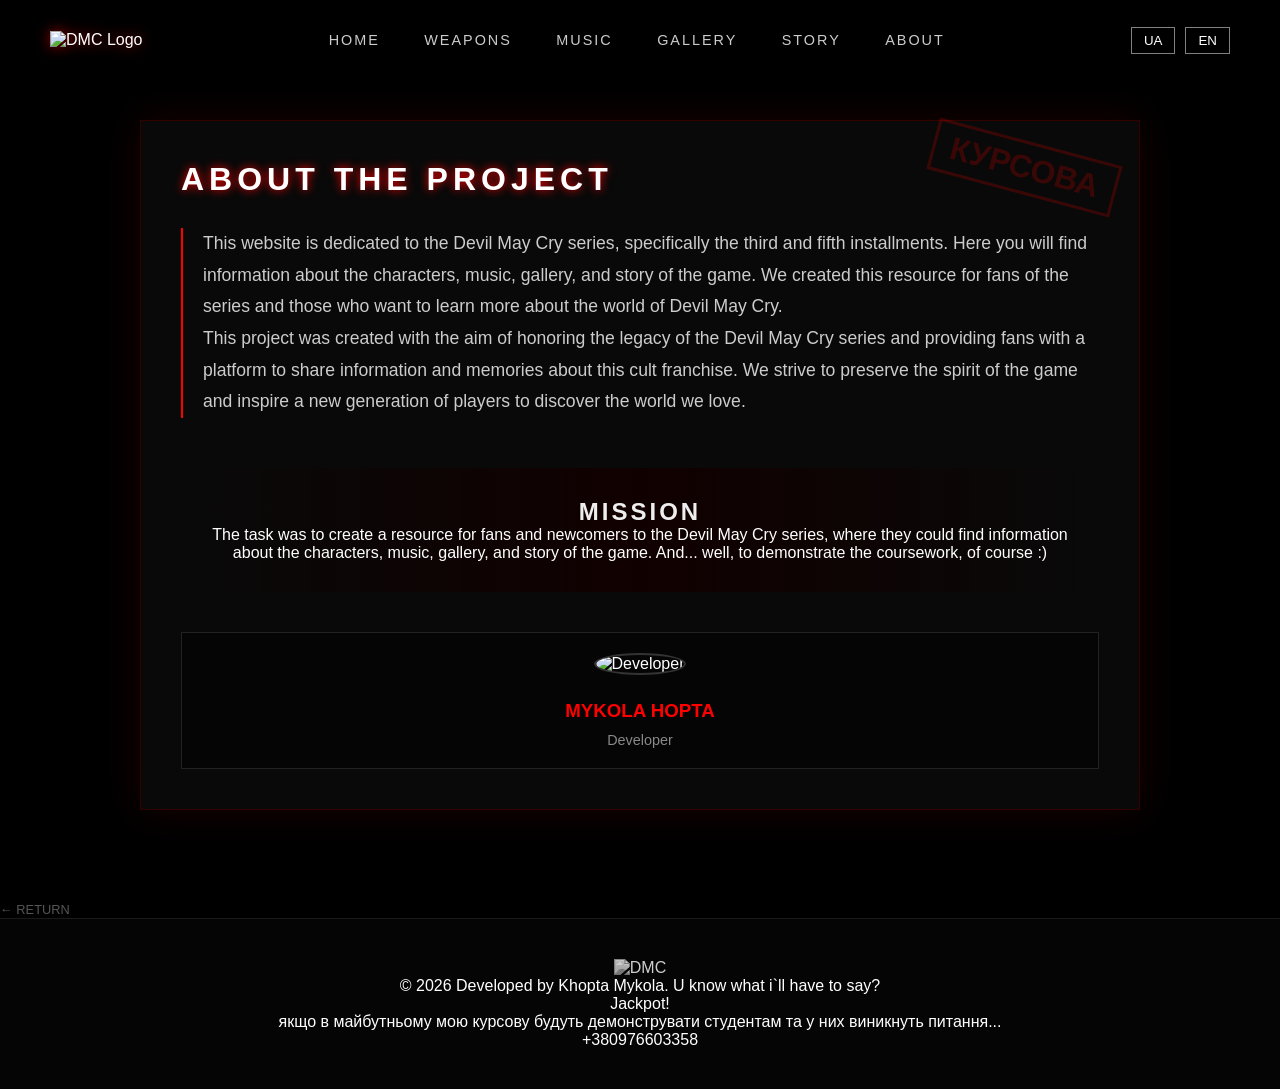
==== about.html @ 13f6e9c3 "Add files via upload" ====
<!DOCTYPE html>
<html lang="en">
<head>
    <meta charset="UTF-8">
     <meta name="viewport" content="width=device-width, initial-scale=1.0">
    <title>About</title>
    <link rel="stylesheet" href="css/main.css">
    <link rel="stylesheet" href="css/loader.css">
    <link rel="stylesheet" href="css/about.css">
</head>
<body>
<header class="main-header">
    <div class="logo-container">
        <img src="assets/image/dmc.png" alt="DMC Logo" class="nav-logo">
    </div>
    <nav class="nav-links">
        <a href="index.html" data-lang="nav_index"></a>
        <a href="weapons.html" data-lang="nav_chars"></a>
        <a href="music.html" data-lang="nav_music"></a>
        <a href="gallery.html" data-lang="nav_gallery"></a>
        <a href="story.html" data-lang="nav_story"></a>
         <a href="about.html" data-lang="nav_about"></a>
    </nav>
    <div class="lang-switcher">
        <button onclick="changeLang('ua')">UA</button>
        <button onclick="changeLang('en')">EN</button>
    </div>
</header>
    

    <div class="about-wrapper">
        
        <div class="about-container">
            <h1 data-lang="about_title"></h1>
            
            
            <div class="about-content">
                <p data-lang="about_content"></p>
                <p data-lang="about_content2"></p>
            </div>

            <div class="mission-section">
              <h2 data-lang="mission_title"></h2>
                <p data-lang="mission_content"></p>
            </div>

            <div class="team-grid">
                <div class="member-card">
                    <img src="assets/image/autor.jpg" alt="Developer">
                    <h3 data-lang="member1_name"></h3>
                    <p data-lang="member1_role"></p>
             </div>
                </div>
            </div>
        </div>

        <a href="index.html" class="back-link">← return</a>
    </div>
<script src="js/loader.js"></script>
<script src="js/lang.js"></script>
<footer class="main-footer">
    <div class="footer-line"></div>
    <div class="footer-content">
        <div class="footer-logo">
            <img src="assets/image/dmc.png" alt="DMC">
        </div>
        <p>© 2026 Developed by Khopta Mykola. U know what i`ll have to say?</p>
        <div class="social-links">
            <span>Jackpot!</span>
        </div>
    </div>
    <p>якщо в майбутньому мою курсову будуть демонструвати студентам та у них виникнуть питання...</p>
    <p>+380976603358</p>
</footer>
</body>
</html>
---- css/main.css ----
/* --- 1. БАЗОВІ НАЛАШТУВАННЯ --- */
* {
    margin: 0;
    padding: 0;
    box-sizing: border-box;
}

body {
    background-color: #000;
    color: #fff;
    font-family: 'Cinzel', serif; 
    overflow-x: hidden;
}

/* --- 2. ПАНЕЛЬ НАВІГАЦІЇ (HEADER) --- */
.main-header {
    position: fixed;
    top: 0;
    left: 0;
    width: 100%;
    height: 80px;
    display: flex;
    justify-content: space-between;
    align-items: center;
    padding: 0 50px;
    background: rgba(0, 0, 0, 0.8); /* Напівпрозорий фон */
    z-index: 1000;
}

.nav-logo {
    height: 40px;
    width: auto;
    filter: drop-shadow(0 0 7px rgba(255, 0, 0, 0.6));
}

.nav-links a {
    color: #ccc;
    text-decoration: none;
    margin: 0 20px;
    font-size: 0.9rem;
    text-transform: uppercase;
    letter-spacing: 2px;
    transition: 0.3s;
}

.nav-links a:hover {
    color: #fff;
    text-shadow: 0 0 10px #fff;
}

.lang-switcher {
    display: flex;
    gap: 10px;
}

.lang-switcher button {
    background: transparent;
    border: 1px solid rgba(255,255,255,0.5);
    color: white;
    padding: 5px 12px;
    cursor: pointer;
    font-family: inherit;
    transition: 0.3s;
}

.lang-switcher button:hover {
    background: #ff0000;
    border-color: #ff0000;
}

/* --- 3. ГОЛОВНИЙ КОНТЕЙНЕР (ГЕРОЇ) --- */
.hero-container {
    display: flex;
    width: 100%;
    height: 100vh;
    overflow: hidden;
}

.character-side {
    flex: 1;
    position: relative;
    display: flex;
    justify-content: center;
    align-items: center;
    transition: flex 0.7s cubic-bezier(0.2, 1, 0.3, 1);
    cursor: pointer;
    background-size: cover;
    background-position: center;
    background-repeat: no-repeat;
    filter: grayscale(0.6);
}

.character-side:hover {
    flex: 1.5;
    filter: grayscale(0);
}

/* ФОТО ГЕРОЇВ */
.dante {
    background-image: linear-gradient(rgba(0,0,0,0.2), rgba(0,0,0,0.2)), 
                      url('../assets/image/dante.jpg');
    border-right: 1px solid rgba(255,0,0,0.3);
}

.vergil {
    background-image: linear-gradient(rgba(0,0,0,0.2), rgba(0,0,0,0.2)), 
                      url('../assets/image/vergil.webp');
}

.character-info {
    text-align: center;
    z-index: 5;
    pointer-events: none;
}

.character-info h1 {
    font-size: 4.5rem;
    letter-spacing: 8px;
    text-shadow: 2px 2px 20px #000;
}

/* --- 4. КАРТКИ БРАТІВ ТА ЕФЕКТИ --- */
.brother-card {
    flex: 1;
    padding: 40px;
    background: linear-gradient(135deg, rgba(20, 20, 20, 0.9) 0%, rgba(10, 10, 10, 0.9) 100%);
    border: 2px solid #222;
    clip-path: polygon(10% 0, 100% 0, 90% 100%, 0 100%);
    position: relative;
    transition: 0.5s;
    overflow: hidden;
}

.dante-bio:hover {
    border-color: #f00;
    transform: scale(1.05) skewX(-2deg);
    box-shadow: 0 0 40px rgba(255, 0, 0, 0.3);
}

.vergil-bio:hover {
    border-color: #0066ff;
    transform: scale(1.05) skewX(2deg);
    box-shadow: 0 0 40px rgba(1, 39, 77, 0.663);
}

/* Секція Спарди */
.legend-section {
    padding: 100px 0;
    background: radial-gradient(circle at center, #1a0000 0%, #000 70%);
    border-top: 1px solid #300;
}

/* Магія Глітча */
.glitch-wrapper {
    text-align: center;
    margin-bottom: 50px;
}

.glitch-title {
    color: white;
    font-size: 4rem;
    font-weight: 900;
    position: relative;
    display: inline-block;
    text-transform: uppercase;
    letter-spacing: 5px;
}

.glitch-title::before,
.glitch-title::after {
    content: attr(data-text);
    position: absolute;
    top: 0;
    left: 0;
    width: 100%;
    height: 100%;
    background: black;
}

.glitch-title::before {
    left: 2px;
    text-shadow: -2px 0 #ff0000;
    clip: rect(44px, 450px, 56px, 0);
    animation: glitch-anim 5s infinite linear alternate-reverse;
}

.glitch-title::after {
    left: -2px;
    text-shadow: -2px 0 #0066ff;
    clip: rect(44px, 450px, 56px, 0);
    animation: glitch-anim 2s infinite linear alternate-reverse;
}

@keyframes glitch-anim {
    0% { clip: rect(31px, 9999px, 94px, 0); }
    5% { clip: rect(70px, 9999px, 71px, 0); }
    10% { clip: rect(29px, 9999px, 83px, 0); }
    15% { clip: rect(16px, 9999px, 91px, 0); }
    20% { clip: rect(2px, 9999px, 23px, 0); }
    /* ... і так далі, створює ефект тремтіння */
    100% { clip: rect(67px, 9999px, 62px, 0); }
}

/* Контент */
.sparda-content {
    display: flex;
    align-items: center;
    gap: 40px;
    max-width: 900px;
    margin: 0 auto;
}

.sparda-text p {
    font-size: 1.1rem;
    color: #ccc;
    line-height: 1.8;
    margin-bottom: 20px;
}

.floating-symbol {
    width: 200px;
    filter: drop-shadow(0 0 10px #f00);
    animation: float 4s ease-in-out infinite;
}

@keyframes float {
    0%, 100% { transform: translateY(0); }
    50% { transform: translateY(-20px); }
}

/* --- 5. ФУТЕР --- */
.main-footer {
    padding: 40px 0;
    background: #050505;
    text-align: center;
    border-top: 1px solid #1a1a1a;
}

.footer-logo img {
    height: 40px;
    filter: grayscale(1) brightness(0.8);
    transition: 0.3s;
}

.jackpot-text {
    display: block;
    margin-top: 10px;
    color: #ff0000;
    font-weight: bold;
    opacity: 0.6;
    letter-spacing: 3px;
}
---- css/loader.css ----
#loader {
            position: fixed !important;
            top: 0;
            left: 0;
            width: 100vw;
            height: 100vh;
            background: #000;
            display: flex;
            justify-content: center;
            align-items: center;
            z-index: 999999;
            transition: opacity 0.4s ease;
        }
        .loader-hidden {
            opacity: 0 !important;
            pointer-events: none !important;
        }
* {
    margin: 0;
    padding: 0;
    box-sizing: border-box; /* Щоб падінги не "роздували" елементи */
}

body {
    background-color: #000;
    color: #fff;
    font-family: 'Cinzel', serif; /* Готичний стиль, якщо підключений Google Fonts */
    overflow-x: hidden; /* Щоб не було горизонтальної прокрутки */
}

/* --- 2. ПАНЕЛЬ НАВІГАЦІЇ (HEADER) --- */
.main-header {
    position: fixed;
    top: 0;
    left: 0;
    width: 100%;
    height: 80px;
    display: flex;
    justify-content: space-between; /* Розносить Лого, Меню і Кнопки по краях */
    align-items: center;
    padding: 0 50px;
    background: linear-gradient(to bottom, rgba(0,0,0,0.9), transparent);
    z-index: 1000;
}




.nav-links a {
    color: #ccc;
    text-decoration: none;
    margin: 0 20px;
    font-size: 0.9rem;
    text-transform: uppercase;
    letter-spacing: 2px;
    transition: 0.3s;
}

.nav-links a:hover {
    color: #fff;
    text-shadow: 0 0 10px #fff;
}

/* Кнопки мов */
.lang-switcher {
    display: flex;
    gap: 10px;
}

.lang-switcher button {
    background: transparent;
    border: 1px solid rgba(255,255,255,0.5);
    color: white;
    padding: 5px 12px;
    cursor: pointer;
    font-family: inherit;
    transition: 0.3s;
}

.lang-switcher button:hover {
    background: #ff0000;
    border-color: #ff0000;
}

/* --- 3. ГОЛОВНИЙ КОНТЕЙНЕР (ГЕРОЇ) --- */
.hero-container {
    display: flex; /* СТАВИТЬ ГЕРОЇВ ПОРУЧ (ЗЛІВА НАПРАВО) */
    width: 100%;
    height: 155vh;
    overflow: hidden;
}

.character-side {
    flex: 1; /* Кожен займає порівну місця */
    position: relative;
    display: flex;
    justify-content: center;
    align-items: center;
    transition: flex 0.8s cubic-bezier(0.25, 1, 0.3, 1);
    cursor: pointer;
    background-size: cover; /* Щоб фото не плющило */
    background-position: center;
    background-repeat: no-repeat;
    filter: grayscale(0.6); /* Ефект DMC: трохи похмуро, поки не наведеш */
}

.character-side:hover {
    flex: 1.6; /* Розширюється при наведенні */
    filter: grayscale(0);
}

/* ФОТО (Заміни шляхи на власні) */
.dante {
    background-image: linear-gradient(rgba(0,0,0,0.2), rgba(0,0,0,0.2)), 
                      url('../assets/image/dante.jpg');
    border-right: 1px solid rgba(255,0,0,0.3);
}

.vergil {
    background-image: linear-gradient(rgba(0,0,0,0.2), rgba(0,0,0,0.2)), 
                      url('../assets/image/vergil.webp');
}

/* Текст на героях */
.character-info {
    text-align: center;
    z-index: 5;
    pointer-events: none; /* Щоб текст не заважав клікати по фону */
}

.character-info h1 {
    font-size: 4.5rem;
    letter-spacing: 8px;
    margin-bottom: 5px;
    text-shadow: 2px 2px 20px #000;
}

.character-info p {
    font-size: 1.2rem;
    color: #ff0000;
    text-transform: uppercase;
    letter-spacing: 3px;
}

/* --- 4. СЕКЦІЯ ІСТОРІЇ (НИЖЧЕ) --- */
.story-section {
    padding: 120px 20px;
    background-color: #050505;
    background-image: radial-gradient(circle at center, #111 0%, #000 100%);
    text-align: center;
}

.story-section h2 {
    font-size: 3rem;
    color: #fff;
    margin-bottom: 50px;
    letter-spacing: 10px;
    text-transform: uppercase;
}

.container {
    max-width: 900px;
    margin: 0 auto;
    line-height: 1.8;
}

.story-content p {
    font-size: 1.1rem;
    color: #aaa;
    margin-bottom: 30px;
}

/* --- 5. ЛОАДЕР (додатково, щоб не було конфліктів) --- */
#loader {
    /* Твої стилі лоадера тут залишаються без змін */
}
---- css/about.css ----
body { background: #000; color: white; margin: 0; font-family: 'Segoe UI', sans-serif; overflow-x: hidden; }

        .about-wrapper {
            padding-top: 120px;
            display: flex;
            flex-direction: column;
            align-items: center;
            min-height: 100vh;
            padding-bottom: 50px;
        }

        .about-container {
            width: 85%;
            max-width: 1000px;
            background: rgba(10, 10, 10, 0.9);
            border: 1px solid #300;
            padding: 40px;
            box-shadow: 0 0 40px rgba(255, 0, 0, 0.1);
            position: relative;
        }

        .about-container::before {
            content: "КУРСОВА";
            position: absolute;
            top: 20px;
            right: 20px;
            color: rgba(255, 0, 0, 0.2);
            font-size: 2rem;
            border: 3px solid rgba(255, 0, 0, 0.2);
            padding: 5px 15px;
            transform: rotate(15deg);
            font-weight: bold;
        }

        h1 { text-shadow: 0 0 10px #f00; text-transform: uppercase; letter-spacing: 5px; margin-bottom: 30px; }

        .about-content {
            line-height: 1.8;
            font-size: 1.1rem;
            color: #ccc;
            border-left: 2px solid #f00;
            padding-left: 20px;
            margin-bottom: 40px;
        }

        .team-grid {
            display: grid;
            grid-template-columns: repeat(auto-fit, minmax(250px, 1fr));
            gap: 20px;
            margin-top: 40px;
        }

        .member-card {
            background: #050505;
            border: 1px solid #222;
            padding: 20px;
            text-align: center;
            transition: 0.3s;
        }

        .member-card:hover {
            border-color: #f00;
            transform: translateY(-5px);
            box-shadow: 0 5px 15px rgba(255, 0, 0, 0.2);
        }

        .member-card img {
            width: 100px;
            height: 100px;
            border-radius: 50%;
            border: 2px solid #333;
            margin-bottom: 15px;
            object-fit: cover;
        }

        .member-card h3 { color: #f00; margin: 10px 0; text-transform: uppercase; }
        .member-card p { font-size: 0.9rem; color: #888; margin: 0; }

        .mission-section {
            margin-top: 50px;
            text-align: center;
            padding: 30px;
            background: linear-gradient(to right, transparent, #100, transparent);
        }

        .mission-section h2 { color: #eee; text-transform: uppercase; letter-spacing: 3px; }

        .back-link { margin-top: 40px; color: #555; text-decoration: none; transition: 0.3s; text-transform: uppercase; font-size: 0.8rem; }
        .back-link:hover { color: #f00; }
        
        /* кнопка вверх!!!!!!!!!!!!!!!!!*/
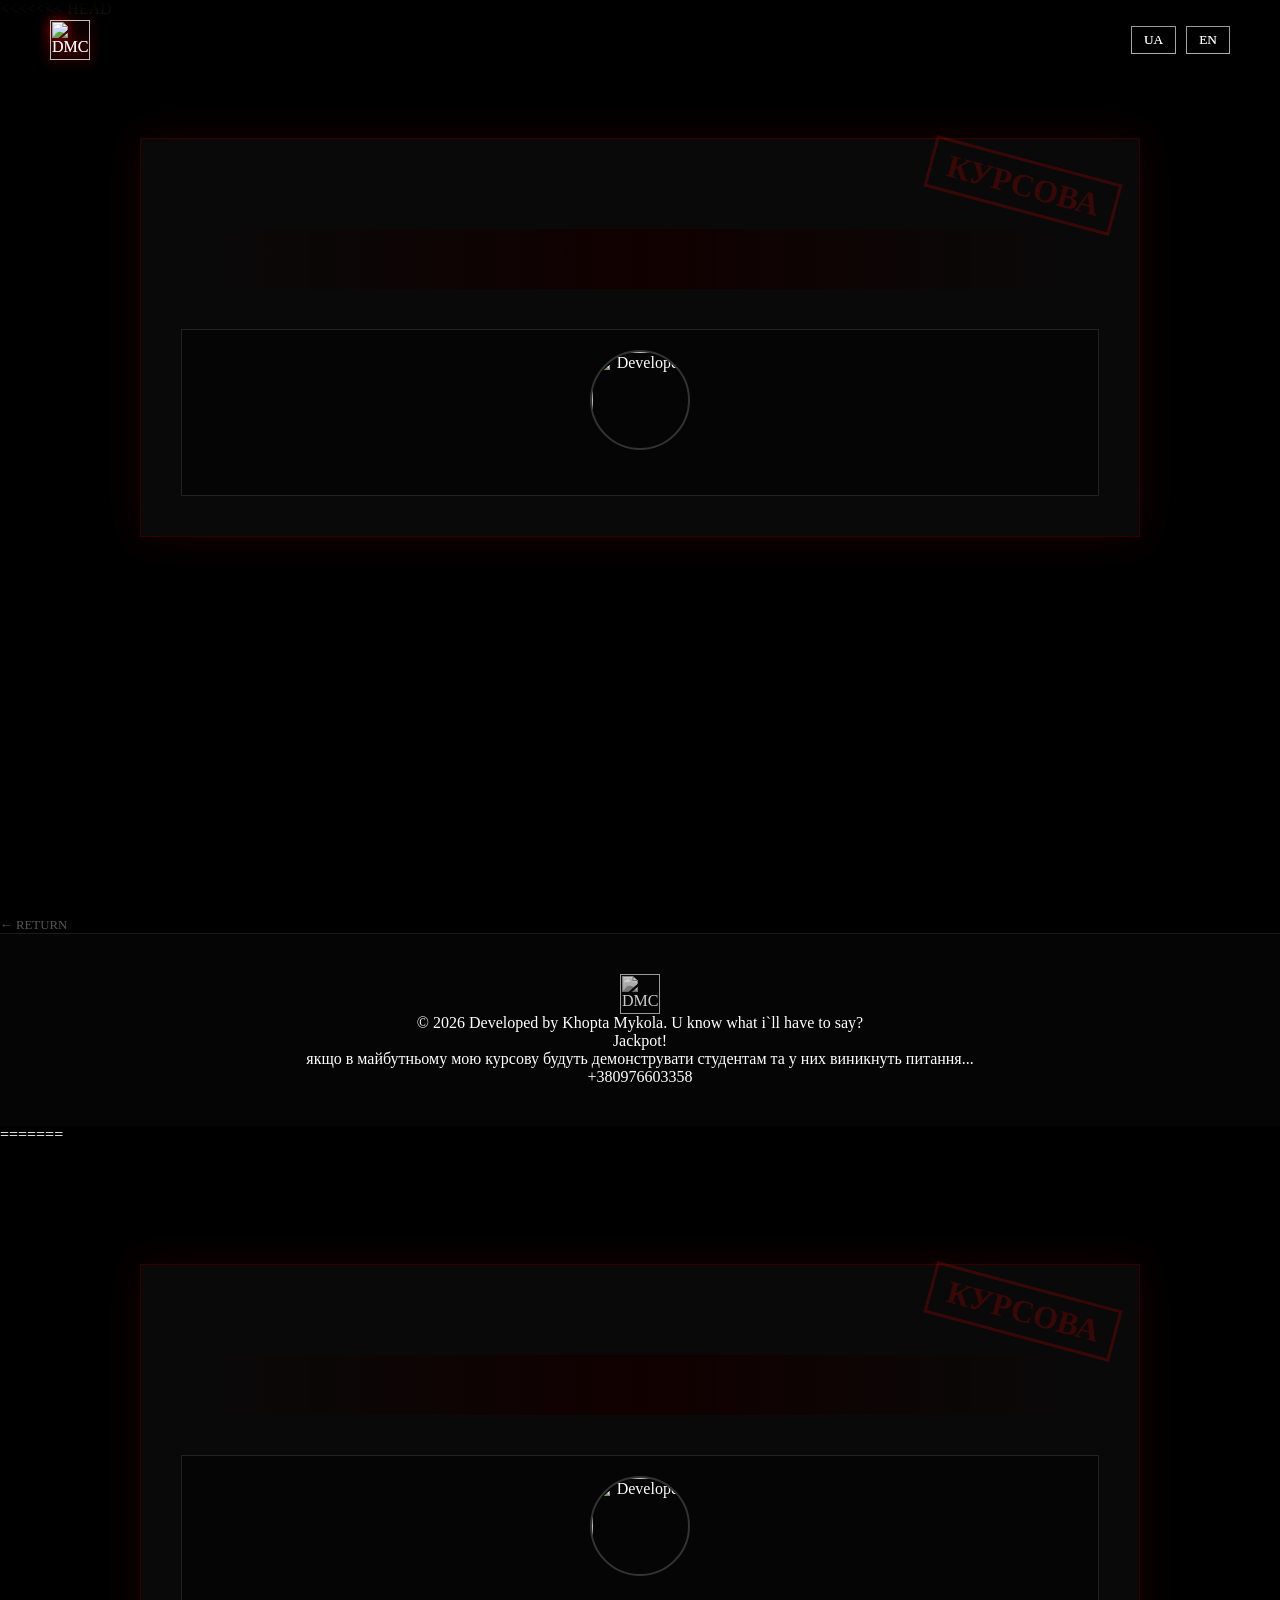
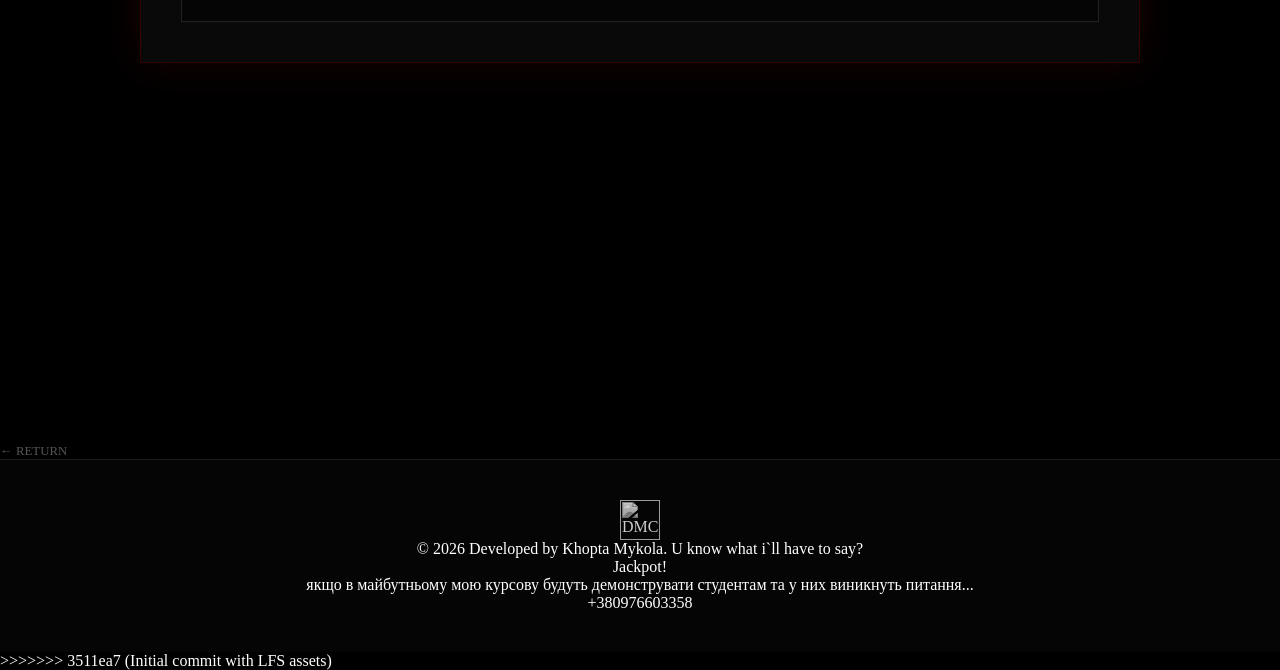
==== commit 6650fbb8: "Fix conflicts and switch from LFS" ====
--- a/about.html
+++ b/about.html
@@ -1,3 +1,4 @@
+<<<<<<< HEAD
 <!DOCTYPE html>
 <html lang="en">
 <head>
@@ -73,4 +74,81 @@
     <p>+380976603358</p>
 </footer>
 </body>
+=======
+<!DOCTYPE html>
+<html lang="en">
+<head>
+    <meta charset="UTF-8">
+     <meta name="viewport" content="width=device-width, initial-scale=1.0">
+    <title>About</title>
+    <link rel="stylesheet" href="css/main.css">
+    <link rel="stylesheet" href="css/loader.css">
+    <link rel="stylesheet" href="css/about.css">
+</head>
+<body>
+<header class="main-header">
+    <div class="logo-container">
+        <img src="assets/image/dmc.png" alt="DMC Logo" class="nav-logo">
+    </div>
+    <nav class="nav-links">
+        <a href="index.html" data-lang="nav_index"></a>
+        <a href="weapons.html" data-lang="nav_chars"></a>
+        <a href="music.html" data-lang="nav_music"></a>
+        <a href="gallery.html" data-lang="nav_gallery"></a>
+        <a href="story.html" data-lang="nav_story"></a>
+         <a href="about.html" data-lang="nav_about"></a>
+    </nav>
+    <div class="lang-switcher">
+        <button onclick="changeLang('ua')">UA</button>
+        <button onclick="changeLang('en')">EN</button>
+    </div>
+</header>
+    
+
+    <div class="about-wrapper">
+        
+        <div class="about-container">
+            <h1 data-lang="about_title"></h1>
+            
+            
+            <div class="about-content">
+                <p data-lang="about_content"></p>
+                <p data-lang="about_content2"></p>
+            </div>
+
+            <div class="mission-section">
+              <h2 data-lang="mission_title"></h2>
+                <p data-lang="mission_content"></p>
+            </div>
+
+            <div class="team-grid">
+                <div class="member-card">
+                    <img src="assets/image/autor.jpg" alt="Developer">
+                    <h3 data-lang="member1_name"></h3>
+                    <p data-lang="member1_role"></p>
+             </div>
+                </div>
+            </div>
+        </div>
+
+        <a href="index.html" class="back-link">← return</a>
+    </div>
+<script src="js/loader.js"></script>
+<script src="js/lang.js"></script>
+<footer class="main-footer">
+    <div class="footer-line"></div>
+    <div class="footer-content">
+        <div class="footer-logo">
+            <img src="assets/image/dmc.png" alt="DMC">
+        </div>
+        <p>© 2026 Developed by Khopta Mykola. U know what i`ll have to say?</p>
+        <div class="social-links">
+            <span>Jackpot!</span>
+        </div>
+    </div>
+    <p>якщо в майбутньому мою курсову будуть демонструвати студентам та у них виникнуть питання...</p>
+    <p>+380976603358</p>
+</footer>
+</body>
+>>>>>>> 3511ea7 (Initial commit with LFS assets)
 </html>
--- a/css/main.css
+++ b/css/main.css
@@ -1,3 +1,4 @@
+<<<<<<< HEAD
 /* --- 1. БАЗОВІ НАЛАШТУВАННЯ --- */
 * {
     margin: 0;
@@ -249,4 +250,257 @@
     font-weight: bold;
     opacity: 0.6;
     letter-spacing: 3px;
+=======
+/* --- 1. БАЗОВІ НАЛАШТУВАННЯ --- */
+* {
+    margin: 0;
+    padding: 0;
+    box-sizing: border-box;
+}
+
+body {
+    background-color: #000;
+    color: #fff;
+    font-family: 'Cinzel', serif; 
+    overflow-x: hidden;
+}
+
+/* --- 2. ПАНЕЛЬ НАВІГАЦІЇ (HEADER) --- */
+.main-header {
+    position: fixed;
+    top: 0;
+    left: 0;
+    width: 100%;
+    height: 80px;
+    display: flex;
+    justify-content: space-between;
+    align-items: center;
+    padding: 0 50px;
+    background: rgba(0, 0, 0, 0.8); /* Напівпрозорий фон */
+    z-index: 1000;
+}
+
+.nav-logo {
+    height: 40px;
+    width: auto;
+    filter: drop-shadow(0 0 7px rgba(255, 0, 0, 0.6));
+}
+
+.nav-links a {
+    color: #ccc;
+    text-decoration: none;
+    margin: 0 20px;
+    font-size: 0.9rem;
+    text-transform: uppercase;
+    letter-spacing: 2px;
+    transition: 0.3s;
+}
+
+.nav-links a:hover {
+    color: #fff;
+    text-shadow: 0 0 10px #fff;
+}
+
+.lang-switcher {
+    display: flex;
+    gap: 10px;
+}
+
+.lang-switcher button {
+    background: transparent;
+    border: 1px solid rgba(255,255,255,0.5);
+    color: white;
+    padding: 5px 12px;
+    cursor: pointer;
+    font-family: inherit;
+    transition: 0.3s;
+}
+
+.lang-switcher button:hover {
+    background: #ff0000;
+    border-color: #ff0000;
+}
+
+/* --- 3. ГОЛОВНИЙ КОНТЕЙНЕР (ГЕРОЇ) --- */
+.hero-container {
+    display: flex;
+    width: 100%;
+    height: 100vh;
+    overflow: hidden;
+}
+
+.character-side {
+    flex: 1;
+    position: relative;
+    display: flex;
+    justify-content: center;
+    align-items: center;
+    transition: flex 0.7s cubic-bezier(0.2, 1, 0.3, 1);
+    cursor: pointer;
+    background-size: cover;
+    background-position: center;
+    background-repeat: no-repeat;
+    filter: grayscale(0.6);
+}
+
+.character-side:hover {
+    flex: 1.5;
+    filter: grayscale(0);
+}
+
+/* ФОТО ГЕРОЇВ */
+.dante {
+    background-image: linear-gradient(rgba(0,0,0,0.2), rgba(0,0,0,0.2)), 
+                      url('../assets/image/dante.jpg');
+    border-right: 1px solid rgba(255,0,0,0.3);
+}
+
+.vergil {
+    background-image: linear-gradient(rgba(0,0,0,0.2), rgba(0,0,0,0.2)), 
+                      url('../assets/image/vergil.webp');
+}
+
+.character-info {
+    text-align: center;
+    z-index: 5;
+    pointer-events: none;
+}
+
+.character-info h1 {
+    font-size: 4.5rem;
+    letter-spacing: 8px;
+    text-shadow: 2px 2px 20px #000;
+}
+
+/* --- 4. КАРТКИ БРАТІВ ТА ЕФЕКТИ --- */
+.brother-card {
+    flex: 1;
+    padding: 40px;
+    background: linear-gradient(135deg, rgba(20, 20, 20, 0.9) 0%, rgba(10, 10, 10, 0.9) 100%);
+    border: 2px solid #222;
+    clip-path: polygon(10% 0, 100% 0, 90% 100%, 0 100%);
+    position: relative;
+    transition: 0.5s;
+    overflow: hidden;
+}
+
+.dante-bio:hover {
+    border-color: #f00;
+    transform: scale(1.05) skewX(-2deg);
+    box-shadow: 0 0 40px rgba(255, 0, 0, 0.3);
+}
+
+.vergil-bio:hover {
+    border-color: #0066ff;
+    transform: scale(1.05) skewX(2deg);
+    box-shadow: 0 0 40px rgba(1, 39, 77, 0.663);
+}
+
+/* Секція Спарди */
+.legend-section {
+    padding: 100px 0;
+    background: radial-gradient(circle at center, #1a0000 0%, #000 70%);
+    border-top: 1px solid #300;
+}
+
+/* Магія Глітча */
+.glitch-wrapper {
+    text-align: center;
+    margin-bottom: 50px;
+}
+
+.glitch-title {
+    color: white;
+    font-size: 4rem;
+    font-weight: 900;
+    position: relative;
+    display: inline-block;
+    text-transform: uppercase;
+    letter-spacing: 5px;
+}
+
+.glitch-title::before,
+.glitch-title::after {
+    content: attr(data-text);
+    position: absolute;
+    top: 0;
+    left: 0;
+    width: 100%;
+    height: 100%;
+    background: black;
+}
+
+.glitch-title::before {
+    left: 2px;
+    text-shadow: -2px 0 #ff0000;
+    clip: rect(44px, 450px, 56px, 0);
+    animation: glitch-anim 5s infinite linear alternate-reverse;
+}
+
+.glitch-title::after {
+    left: -2px;
+    text-shadow: -2px 0 #0066ff;
+    clip: rect(44px, 450px, 56px, 0);
+    animation: glitch-anim 2s infinite linear alternate-reverse;
+}
+
+@keyframes glitch-anim {
+    0% { clip: rect(31px, 9999px, 94px, 0); }
+    5% { clip: rect(70px, 9999px, 71px, 0); }
+    10% { clip: rect(29px, 9999px, 83px, 0); }
+    15% { clip: rect(16px, 9999px, 91px, 0); }
+    20% { clip: rect(2px, 9999px, 23px, 0); }
+    /* ... і так далі, створює ефект тремтіння */
+    100% { clip: rect(67px, 9999px, 62px, 0); }
+}
+
+/* Контент */
+.sparda-content {
+    display: flex;
+    align-items: center;
+    gap: 40px;
+    max-width: 900px;
+    margin: 0 auto;
+}
+
+.sparda-text p {
+    font-size: 1.1rem;
+    color: #ccc;
+    line-height: 1.8;
+    margin-bottom: 20px;
+}
+
+.floating-symbol {
+    width: 200px;
+    filter: drop-shadow(0 0 10px #f00);
+    animation: float 4s ease-in-out infinite;
+}
+
+@keyframes float {
+    0%, 100% { transform: translateY(0); }
+    50% { transform: translateY(-20px); }
+}
+
+/* --- 5. ФУТЕР --- */
+.main-footer {
+    padding: 40px 0;
+    background: #050505;
+    text-align: center;
+    border-top: 1px solid #1a1a1a;
+}
+
+.footer-logo img {
+    height: 40px;
+    filter: grayscale(1) brightness(0.8);
+    transition: 0.3s;
+}
+
+.jackpot-text {
+    display: block;
+    margin-top: 10px;
+    color: #ff0000;
+    font-weight: bold;
+    opacity: 0.6;
+    letter-spacing: 3px;
+>>>>>>> 3511ea7 (Initial commit with LFS assets)
 }
--- a/css/loader.css
+++ b/css/loader.css
@@ -1,3 +1,4 @@
+<<<<<<< HEAD
 
 #loader {
             position: fixed !important;
@@ -174,4 +175,182 @@
 /* --- 5. ЛОАДЕР (додатково, щоб не було конфліктів) --- */
 #loader {
     /* Твої стилі лоадера тут залишаються без змін */
+=======
+
+#loader {
+            position: fixed !important;
+            top: 0;
+            left: 0;
+            width: 100vw;
+            height: 100vh;
+            background: #000;
+            display: flex;
+            justify-content: center;
+            align-items: center;
+            z-index: 999999;
+            transition: opacity 0.4s ease;
+        }
+        .loader-hidden {
+            opacity: 0 !important;
+            pointer-events: none !important;
+        }
+* {
+    margin: 0;
+    padding: 0;
+    box-sizing: border-box; /* Щоб падінги не "роздували" елементи */
+}
+
+body {
+    background-color: #000;
+    color: #fff;
+    font-family: 'Cinzel', serif; /* Готичний стиль, якщо підключений Google Fonts */
+    overflow-x: hidden; /* Щоб не було горизонтальної прокрутки */
+}
+
+/* --- 2. ПАНЕЛЬ НАВІГАЦІЇ (HEADER) --- */
+.main-header {
+    position: fixed;
+    top: 0;
+    left: 0;
+    width: 100%;
+    height: 80px;
+    display: flex;
+    justify-content: space-between; /* Розносить Лого, Меню і Кнопки по краях */
+    align-items: center;
+    padding: 0 50px;
+    background: linear-gradient(to bottom, rgba(0,0,0,0.9), transparent);
+    z-index: 1000;
+}
+
+
+
+
+.nav-links a {
+    color: #ccc;
+    text-decoration: none;
+    margin: 0 20px;
+    font-size: 0.9rem;
+    text-transform: uppercase;
+    letter-spacing: 2px;
+    transition: 0.3s;
+}
+
+.nav-links a:hover {
+    color: #fff;
+    text-shadow: 0 0 10px #fff;
+}
+
+/* Кнопки мов */
+.lang-switcher {
+    display: flex;
+    gap: 10px;
+}
+
+.lang-switcher button {
+    background: transparent;
+    border: 1px solid rgba(255,255,255,0.5);
+    color: white;
+    padding: 5px 12px;
+    cursor: pointer;
+    font-family: inherit;
+    transition: 0.3s;
+}
+
+.lang-switcher button:hover {
+    background: #ff0000;
+    border-color: #ff0000;
+}
+
+/* --- 3. ГОЛОВНИЙ КОНТЕЙНЕР (ГЕРОЇ) --- */
+.hero-container {
+    display: flex; /* СТАВИТЬ ГЕРОЇВ ПОРУЧ (ЗЛІВА НАПРАВО) */
+    width: 100%;
+    height: 155vh;
+    overflow: hidden;
+}
+
+.character-side {
+    flex: 1; /* Кожен займає порівну місця */
+    position: relative;
+    display: flex;
+    justify-content: center;
+    align-items: center;
+    transition: flex 0.8s cubic-bezier(0.25, 1, 0.3, 1);
+    cursor: pointer;
+    background-size: cover; /* Щоб фото не плющило */
+    background-position: center;
+    background-repeat: no-repeat;
+    filter: grayscale(0.6); /* Ефект DMC: трохи похмуро, поки не наведеш */
+}
+
+.character-side:hover {
+    flex: 1.6; /* Розширюється при наведенні */
+    filter: grayscale(0);
+}
+
+/* ФОТО (Заміни шляхи на власні) */
+.dante {
+    background-image: linear-gradient(rgba(0,0,0,0.2), rgba(0,0,0,0.2)), 
+                      url('../assets/image/dante.jpg');
+    border-right: 1px solid rgba(255,0,0,0.3);
+}
+
+.vergil {
+    background-image: linear-gradient(rgba(0,0,0,0.2), rgba(0,0,0,0.2)), 
+                      url('../assets/image/vergil.webp');
+}
+
+/* Текст на героях */
+.character-info {
+    text-align: center;
+    z-index: 5;
+    pointer-events: none; /* Щоб текст не заважав клікати по фону */
+}
+
+.character-info h1 {
+    font-size: 4.5rem;
+    letter-spacing: 8px;
+    margin-bottom: 5px;
+    text-shadow: 2px 2px 20px #000;
+}
+
+.character-info p {
+    font-size: 1.2rem;
+    color: #ff0000;
+    text-transform: uppercase;
+    letter-spacing: 3px;
+}
+
+/* --- 4. СЕКЦІЯ ІСТОРІЇ (НИЖЧЕ) --- */
+.story-section {
+    padding: 120px 20px;
+    background-color: #050505;
+    background-image: radial-gradient(circle at center, #111 0%, #000 100%);
+    text-align: center;
+}
+
+.story-section h2 {
+    font-size: 3rem;
+    color: #fff;
+    margin-bottom: 50px;
+    letter-spacing: 10px;
+    text-transform: uppercase;
+}
+
+.container {
+    max-width: 900px;
+    margin: 0 auto;
+    line-height: 1.8;
+}
+
+.story-content p {
+    font-size: 1.1rem;
+    color: #aaa;
+    margin-bottom: 30px;
+}
+
+/* --- 5. ЛОАДЕР (додатково, щоб не було конфліктів) --- */
+#loader {
+    /* Твої стилі лоадера тут залишаються без змін */
+>>>>>>> 3511ea7 (Initial commit with LFS assets)
 }
--- a/css/about.css
+++ b/css/about.css
@@ -1,3 +1,4 @@
+<<<<<<< HEAD
 body { background: #000; color: white; margin: 0; font-family: 'Segoe UI', sans-serif; overflow-x: hidden; }
 
         .about-wrapper {
@@ -88,4 +89,96 @@
         .back-link { margin-top: 40px; color: #555; text-decoration: none; transition: 0.3s; text-transform: uppercase; font-size: 0.8rem; }
         .back-link:hover { color: #f00; }
         
+=======
+body { background: #000; color: white; margin: 0; font-family: 'Segoe UI', sans-serif; overflow-x: hidden; }
+
+        .about-wrapper {
+            padding-top: 120px;
+            display: flex;
+            flex-direction: column;
+            align-items: center;
+            min-height: 100vh;
+            padding-bottom: 50px;
+        }
+
+        .about-container {
+            width: 85%;
+            max-width: 1000px;
+            background: rgba(10, 10, 10, 0.9);
+            border: 1px solid #300;
+            padding: 40px;
+            box-shadow: 0 0 40px rgba(255, 0, 0, 0.1);
+            position: relative;
+        }
+
+        .about-container::before {
+            content: "КУРСОВА";
+            position: absolute;
+            top: 20px;
+            right: 20px;
+            color: rgba(255, 0, 0, 0.2);
+            font-size: 2rem;
+            border: 3px solid rgba(255, 0, 0, 0.2);
+            padding: 5px 15px;
+            transform: rotate(15deg);
+            font-weight: bold;
+        }
+
+        h1 { text-shadow: 0 0 10px #f00; text-transform: uppercase; letter-spacing: 5px; margin-bottom: 30px; }
+
+        .about-content {
+            line-height: 1.8;
+            font-size: 1.1rem;
+            color: #ccc;
+            border-left: 2px solid #f00;
+            padding-left: 20px;
+            margin-bottom: 40px;
+        }
+
+        .team-grid {
+            display: grid;
+            grid-template-columns: repeat(auto-fit, minmax(250px, 1fr));
+            gap: 20px;
+            margin-top: 40px;
+        }
+
+        .member-card {
+            background: #050505;
+            border: 1px solid #222;
+            padding: 20px;
+            text-align: center;
+            transition: 0.3s;
+        }
+
+        .member-card:hover {
+            border-color: #f00;
+            transform: translateY(-5px);
+            box-shadow: 0 5px 15px rgba(255, 0, 0, 0.2);
+        }
+
+        .member-card img {
+            width: 100px;
+            height: 100px;
+            border-radius: 50%;
+            border: 2px solid #333;
+            margin-bottom: 15px;
+            object-fit: cover;
+        }
+
+        .member-card h3 { color: #f00; margin: 10px 0; text-transform: uppercase; }
+        .member-card p { font-size: 0.9rem; color: #888; margin: 0; }
+
+        .mission-section {
+            margin-top: 50px;
+            text-align: center;
+            padding: 30px;
+            background: linear-gradient(to right, transparent, #100, transparent);
+        }
+
+        .mission-section h2 { color: #eee; text-transform: uppercase; letter-spacing: 3px; }
+
+        .back-link { margin-top: 40px; color: #555; text-decoration: none; transition: 0.3s; text-transform: uppercase; font-size: 0.8rem; }
+        .back-link:hover { color: #f00; }
+        
+>>>>>>> 3511ea7 (Initial commit with LFS assets)
         /* кнопка вверх!!!!!!!!!!!!!!!!!*/
--- a/css/main.css
+++ b/css/main.css
@@ -1,3 +1,4 @@
+<<<<<<< HEAD
 /* --- 1. БАЗОВІ НАЛАШТУВАННЯ --- */
 * {
     margin: 0;
@@ -249,4 +250,257 @@
     font-weight: bold;
     opacity: 0.6;
     letter-spacing: 3px;
+=======
+/* --- 1. БАЗОВІ НАЛАШТУВАННЯ --- */
+* {
+    margin: 0;
+    padding: 0;
+    box-sizing: border-box;
+}
+
+body {
+    background-color: #000;
+    color: #fff;
+    font-family: 'Cinzel', serif; 
+    overflow-x: hidden;
+}
+
+/* --- 2. ПАНЕЛЬ НАВІГАЦІЇ (HEADER) --- */
+.main-header {
+    position: fixed;
+    top: 0;
+    left: 0;
+    width: 100%;
+    height: 80px;
+    display: flex;
+    justify-content: space-between;
+    align-items: center;
+    padding: 0 50px;
+    background: rgba(0, 0, 0, 0.8); /* Напівпрозорий фон */
+    z-index: 1000;
+}
+
+.nav-logo {
+    height: 40px;
+    width: auto;
+    filter: drop-shadow(0 0 7px rgba(255, 0, 0, 0.6));
+}
+
+.nav-links a {
+    color: #ccc;
+    text-decoration: none;
+    margin: 0 20px;
+    font-size: 0.9rem;
+    text-transform: uppercase;
+    letter-spacing: 2px;
+    transition: 0.3s;
+}
+
+.nav-links a:hover {
+    color: #fff;
+    text-shadow: 0 0 10px #fff;
+}
+
+.lang-switcher {
+    display: flex;
+    gap: 10px;
+}
+
+.lang-switcher button {
+    background: transparent;
+    border: 1px solid rgba(255,255,255,0.5);
+    color: white;
+    padding: 5px 12px;
+    cursor: pointer;
+    font-family: inherit;
+    transition: 0.3s;
+}
+
+.lang-switcher button:hover {
+    background: #ff0000;
+    border-color: #ff0000;
+}
+
+/* --- 3. ГОЛОВНИЙ КОНТЕЙНЕР (ГЕРОЇ) --- */
+.hero-container {
+    display: flex;
+    width: 100%;
+    height: 100vh;
+    overflow: hidden;
+}
+
+.character-side {
+    flex: 1;
+    position: relative;
+    display: flex;
+    justify-content: center;
+    align-items: center;
+    transition: flex 0.7s cubic-bezier(0.2, 1, 0.3, 1);
+    cursor: pointer;
+    background-size: cover;
+    background-position: center;
+    background-repeat: no-repeat;
+    filter: grayscale(0.6);
+}
+
+.character-side:hover {
+    flex: 1.5;
+    filter: grayscale(0);
+}
+
+/* ФОТО ГЕРОЇВ */
+.dante {
+    background-image: linear-gradient(rgba(0,0,0,0.2), rgba(0,0,0,0.2)), 
+                      url('../assets/image/dante.jpg');
+    border-right: 1px solid rgba(255,0,0,0.3);
+}
+
+.vergil {
+    background-image: linear-gradient(rgba(0,0,0,0.2), rgba(0,0,0,0.2)), 
+                      url('../assets/image/vergil.webp');
+}
+
+.character-info {
+    text-align: center;
+    z-index: 5;
+    pointer-events: none;
+}
+
+.character-info h1 {
+    font-size: 4.5rem;
+    letter-spacing: 8px;
+    text-shadow: 2px 2px 20px #000;
+}
+
+/* --- 4. КАРТКИ БРАТІВ ТА ЕФЕКТИ --- */
+.brother-card {
+    flex: 1;
+    padding: 40px;
+    background: linear-gradient(135deg, rgba(20, 20, 20, 0.9) 0%, rgba(10, 10, 10, 0.9) 100%);
+    border: 2px solid #222;
+    clip-path: polygon(10% 0, 100% 0, 90% 100%, 0 100%);
+    position: relative;
+    transition: 0.5s;
+    overflow: hidden;
+}
+
+.dante-bio:hover {
+    border-color: #f00;
+    transform: scale(1.05) skewX(-2deg);
+    box-shadow: 0 0 40px rgba(255, 0, 0, 0.3);
+}
+
+.vergil-bio:hover {
+    border-color: #0066ff;
+    transform: scale(1.05) skewX(2deg);
+    box-shadow: 0 0 40px rgba(1, 39, 77, 0.663);
+}
+
+/* Секція Спарди */
+.legend-section {
+    padding: 100px 0;
+    background: radial-gradient(circle at center, #1a0000 0%, #000 70%);
+    border-top: 1px solid #300;
+}
+
+/* Магія Глітча */
+.glitch-wrapper {
+    text-align: center;
+    margin-bottom: 50px;
+}
+
+.glitch-title {
+    color: white;
+    font-size: 4rem;
+    font-weight: 900;
+    position: relative;
+    display: inline-block;
+    text-transform: uppercase;
+    letter-spacing: 5px;
+}
+
+.glitch-title::before,
+.glitch-title::after {
+    content: attr(data-text);
+    position: absolute;
+    top: 0;
+    left: 0;
+    width: 100%;
+    height: 100%;
+    background: black;
+}
+
+.glitch-title::before {
+    left: 2px;
+    text-shadow: -2px 0 #ff0000;
+    clip: rect(44px, 450px, 56px, 0);
+    animation: glitch-anim 5s infinite linear alternate-reverse;
+}
+
+.glitch-title::after {
+    left: -2px;
+    text-shadow: -2px 0 #0066ff;
+    clip: rect(44px, 450px, 56px, 0);
+    animation: glitch-anim 2s infinite linear alternate-reverse;
+}
+
+@keyframes glitch-anim {
+    0% { clip: rect(31px, 9999px, 94px, 0); }
+    5% { clip: rect(70px, 9999px, 71px, 0); }
+    10% { clip: rect(29px, 9999px, 83px, 0); }
+    15% { clip: rect(16px, 9999px, 91px, 0); }
+    20% { clip: rect(2px, 9999px, 23px, 0); }
+    /* ... і так далі, створює ефект тремтіння */
+    100% { clip: rect(67px, 9999px, 62px, 0); }
+}
+
+/* Контент */
+.sparda-content {
+    display: flex;
+    align-items: center;
+    gap: 40px;
+    max-width: 900px;
+    margin: 0 auto;
+}
+
+.sparda-text p {
+    font-size: 1.1rem;
+    color: #ccc;
+    line-height: 1.8;
+    margin-bottom: 20px;
+}
+
+.floating-symbol {
+    width: 200px;
+    filter: drop-shadow(0 0 10px #f00);
+    animation: float 4s ease-in-out infinite;
+}
+
+@keyframes float {
+    0%, 100% { transform: translateY(0); }
+    50% { transform: translateY(-20px); }
+}
+
+/* --- 5. ФУТЕР --- */
+.main-footer {
+    padding: 40px 0;
+    background: #050505;
+    text-align: center;
+    border-top: 1px solid #1a1a1a;
+}
+
+.footer-logo img {
+    height: 40px;
+    filter: grayscale(1) brightness(0.8);
+    transition: 0.3s;
+}
+
+.jackpot-text {
+    display: block;
+    margin-top: 10px;
+    color: #ff0000;
+    font-weight: bold;
+    opacity: 0.6;
+    letter-spacing: 3px;
+>>>>>>> 3511ea7 (Initial commit with LFS assets)
 }
--- a/css/loader.css
+++ b/css/loader.css
@@ -1,3 +1,4 @@
+<<<<<<< HEAD
 
 #loader {
             position: fixed !important;
@@ -174,4 +175,182 @@
 /* --- 5. ЛОАДЕР (додатково, щоб не було конфліктів) --- */
 #loader {
     /* Твої стилі лоадера тут залишаються без змін */
+=======
+
+#loader {
+            position: fixed !important;
+            top: 0;
+            left: 0;
+            width: 100vw;
+            height: 100vh;
+            background: #000;
+            display: flex;
+            justify-content: center;
+            align-items: center;
+            z-index: 999999;
+            transition: opacity 0.4s ease;
+        }
+        .loader-hidden {
+            opacity: 0 !important;
+            pointer-events: none !important;
+        }
+* {
+    margin: 0;
+    padding: 0;
+    box-sizing: border-box; /* Щоб падінги не "роздували" елементи */
+}
+
+body {
+    background-color: #000;
+    color: #fff;
+    font-family: 'Cinzel', serif; /* Готичний стиль, якщо підключений Google Fonts */
+    overflow-x: hidden; /* Щоб не було горизонтальної прокрутки */
+}
+
+/* --- 2. ПАНЕЛЬ НАВІГАЦІЇ (HEADER) --- */
+.main-header {
+    position: fixed;
+    top: 0;
+    left: 0;
+    width: 100%;
+    height: 80px;
+    display: flex;
+    justify-content: space-between; /* Розносить Лого, Меню і Кнопки по краях */
+    align-items: center;
+    padding: 0 50px;
+    background: linear-gradient(to bottom, rgba(0,0,0,0.9), transparent);
+    z-index: 1000;
+}
+
+
+
+
+.nav-links a {
+    color: #ccc;
+    text-decoration: none;
+    margin: 0 20px;
+    font-size: 0.9rem;
+    text-transform: uppercase;
+    letter-spacing: 2px;
+    transition: 0.3s;
+}
+
+.nav-links a:hover {
+    color: #fff;
+    text-shadow: 0 0 10px #fff;
+}
+
+/* Кнопки мов */
+.lang-switcher {
+    display: flex;
+    gap: 10px;
+}
+
+.lang-switcher button {
+    background: transparent;
+    border: 1px solid rgba(255,255,255,0.5);
+    color: white;
+    padding: 5px 12px;
+    cursor: pointer;
+    font-family: inherit;
+    transition: 0.3s;
+}
+
+.lang-switcher button:hover {
+    background: #ff0000;
+    border-color: #ff0000;
+}
+
+/* --- 3. ГОЛОВНИЙ КОНТЕЙНЕР (ГЕРОЇ) --- */
+.hero-container {
+    display: flex; /* СТАВИТЬ ГЕРОЇВ ПОРУЧ (ЗЛІВА НАПРАВО) */
+    width: 100%;
+    height: 155vh;
+    overflow: hidden;
+}
+
+.character-side {
+    flex: 1; /* Кожен займає порівну місця */
+    position: relative;
+    display: flex;
+    justify-content: center;
+    align-items: center;
+    transition: flex 0.8s cubic-bezier(0.25, 1, 0.3, 1);
+    cursor: pointer;
+    background-size: cover; /* Щоб фото не плющило */
+    background-position: center;
+    background-repeat: no-repeat;
+    filter: grayscale(0.6); /* Ефект DMC: трохи похмуро, поки не наведеш */
+}
+
+.character-side:hover {
+    flex: 1.6; /* Розширюється при наведенні */
+    filter: grayscale(0);
+}
+
+/* ФОТО (Заміни шляхи на власні) */
+.dante {
+    background-image: linear-gradient(rgba(0,0,0,0.2), rgba(0,0,0,0.2)), 
+                      url('../assets/image/dante.jpg');
+    border-right: 1px solid rgba(255,0,0,0.3);
+}
+
+.vergil {
+    background-image: linear-gradient(rgba(0,0,0,0.2), rgba(0,0,0,0.2)), 
+                      url('../assets/image/vergil.webp');
+}
+
+/* Текст на героях */
+.character-info {
+    text-align: center;
+    z-index: 5;
+    pointer-events: none; /* Щоб текст не заважав клікати по фону */
+}
+
+.character-info h1 {
+    font-size: 4.5rem;
+    letter-spacing: 8px;
+    margin-bottom: 5px;
+    text-shadow: 2px 2px 20px #000;
+}
+
+.character-info p {
+    font-size: 1.2rem;
+    color: #ff0000;
+    text-transform: uppercase;
+    letter-spacing: 3px;
+}
+
+/* --- 4. СЕКЦІЯ ІСТОРІЇ (НИЖЧЕ) --- */
+.story-section {
+    padding: 120px 20px;
+    background-color: #050505;
+    background-image: radial-gradient(circle at center, #111 0%, #000 100%);
+    text-align: center;
+}
+
+.story-section h2 {
+    font-size: 3rem;
+    color: #fff;
+    margin-bottom: 50px;
+    letter-spacing: 10px;
+    text-transform: uppercase;
+}
+
+.container {
+    max-width: 900px;
+    margin: 0 auto;
+    line-height: 1.8;
+}
+
+.story-content p {
+    font-size: 1.1rem;
+    color: #aaa;
+    margin-bottom: 30px;
+}
+
+/* --- 5. ЛОАДЕР (додатково, щоб не було конфліктів) --- */
+#loader {
+    /* Твої стилі лоадера тут залишаються без змін */
+>>>>>>> 3511ea7 (Initial commit with LFS assets)
 }
--- a/css/about.css
+++ b/css/about.css
@@ -1,3 +1,4 @@
+<<<<<<< HEAD
 body { background: #000; color: white; margin: 0; font-family: 'Segoe UI', sans-serif; overflow-x: hidden; }
 
         .about-wrapper {
@@ -88,4 +89,96 @@
         .back-link { margin-top: 40px; color: #555; text-decoration: none; transition: 0.3s; text-transform: uppercase; font-size: 0.8rem; }
         .back-link:hover { color: #f00; }
         
+=======
+body { background: #000; color: white; margin: 0; font-family: 'Segoe UI', sans-serif; overflow-x: hidden; }
+
+        .about-wrapper {
+            padding-top: 120px;
+            display: flex;
+            flex-direction: column;
+            align-items: center;
+            min-height: 100vh;
+            padding-bottom: 50px;
+        }
+
+        .about-container {
+            width: 85%;
+            max-width: 1000px;
+            background: rgba(10, 10, 10, 0.9);
+            border: 1px solid #300;
+            padding: 40px;
+            box-shadow: 0 0 40px rgba(255, 0, 0, 0.1);
+            position: relative;
+        }
+
+        .about-container::before {
+            content: "КУРСОВА";
+            position: absolute;
+            top: 20px;
+            right: 20px;
+            color: rgba(255, 0, 0, 0.2);
+            font-size: 2rem;
+            border: 3px solid rgba(255, 0, 0, 0.2);
+            padding: 5px 15px;
+            transform: rotate(15deg);
+            font-weight: bold;
+        }
+
+        h1 { text-shadow: 0 0 10px #f00; text-transform: uppercase; letter-spacing: 5px; margin-bottom: 30px; }
+
+        .about-content {
+            line-height: 1.8;
+            font-size: 1.1rem;
+            color: #ccc;
+            border-left: 2px solid #f00;
+            padding-left: 20px;
+            margin-bottom: 40px;
+        }
+
+        .team-grid {
+            display: grid;
+            grid-template-columns: repeat(auto-fit, minmax(250px, 1fr));
+            gap: 20px;
+            margin-top: 40px;
+        }
+
+        .member-card {
+            background: #050505;
+            border: 1px solid #222;
+            padding: 20px;
+            text-align: center;
+            transition: 0.3s;
+        }
+
+        .member-card:hover {
+            border-color: #f00;
+            transform: translateY(-5px);
+            box-shadow: 0 5px 15px rgba(255, 0, 0, 0.2);
+        }
+
+        .member-card img {
+            width: 100px;
+            height: 100px;
+            border-radius: 50%;
+            border: 2px solid #333;
+            margin-bottom: 15px;
+            object-fit: cover;
+        }
+
+        .member-card h3 { color: #f00; margin: 10px 0; text-transform: uppercase; }
+        .member-card p { font-size: 0.9rem; color: #888; margin: 0; }
+
+        .mission-section {
+            margin-top: 50px;
+            text-align: center;
+            padding: 30px;
+            background: linear-gradient(to right, transparent, #100, transparent);
+        }
+
+        .mission-section h2 { color: #eee; text-transform: uppercase; letter-spacing: 3px; }
+
+        .back-link { margin-top: 40px; color: #555; text-decoration: none; transition: 0.3s; text-transform: uppercase; font-size: 0.8rem; }
+        .back-link:hover { color: #f00; }
+        
+>>>>>>> 3511ea7 (Initial commit with LFS assets)
         /* кнопка вверх!!!!!!!!!!!!!!!!!*/
